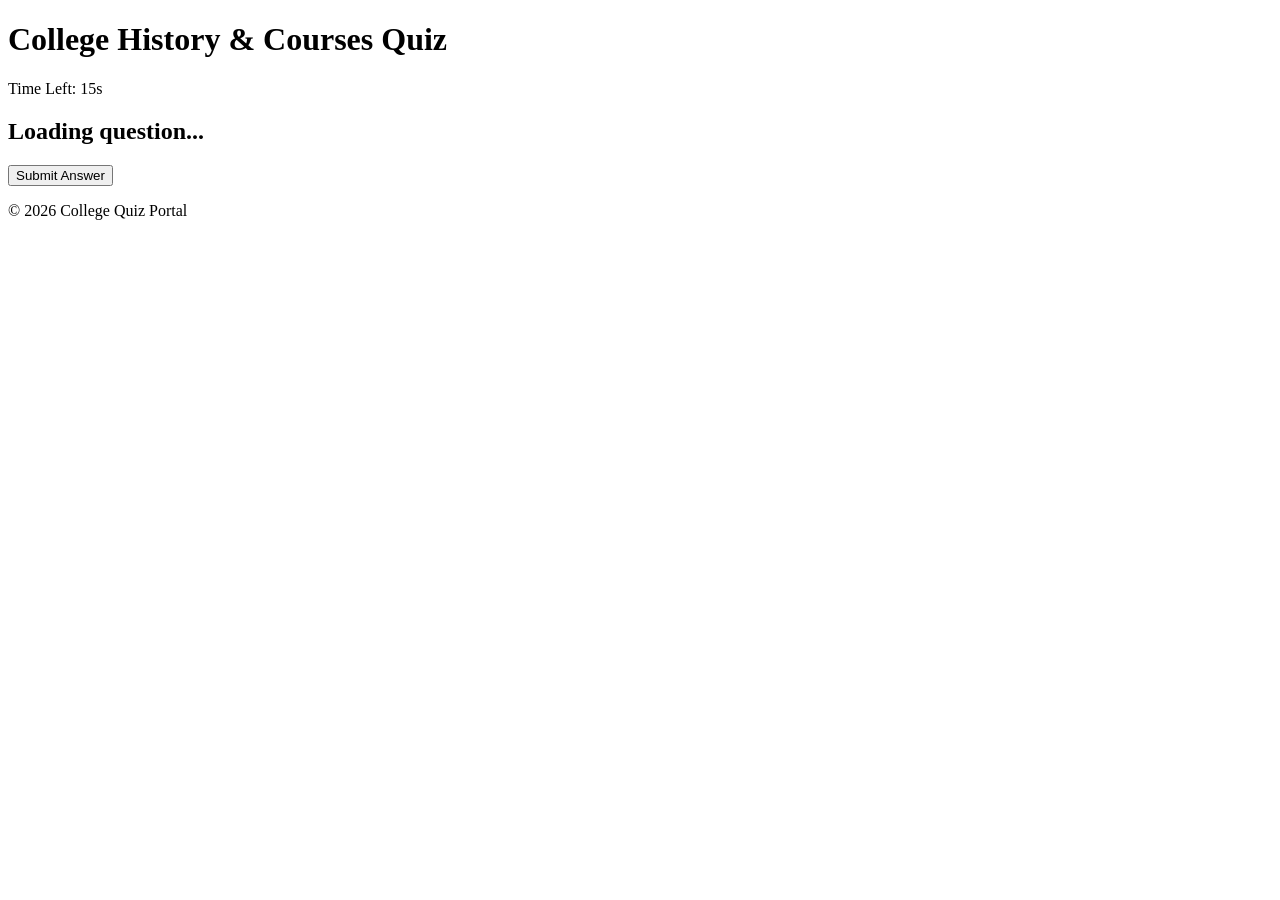
==== index.html @ 55421a72 "add quiz webpage" ====
<!DOCTYPE html>
<html lang="en">
<head>
    <meta charset="UTF-8">
    <title>College Knowledge Quiz</title>
    <meta name="viewport" content="width=device-width, initial-scale=1.0">
    <link rel="stylesheet" href="style.css">
</head>

<body>

<header>
    <h1>College History & Courses Quiz</h1>
</header>

<main>
    <section class="quiz-container" aria-live="polite">

        <div class="progress-bar">
            <div id="progress"></div>
        </div>

        <div id="timer">Time Left: <span id="time">15</span>s</div>

        <section id="question-section">
            <h2 id="question">Loading question...</h2>
        </section>

        <section id="options-section" role="radiogroup">
        </section>

        <button id="submit-btn">Submit Answer</button>

        <section id="feedback" aria-live="assertive"></section>

    </section>
</main>

<footer>
    <p>© 2026 College Quiz Portal</p>
</footer>

<script src="script.js"></script>
</body>
</html>
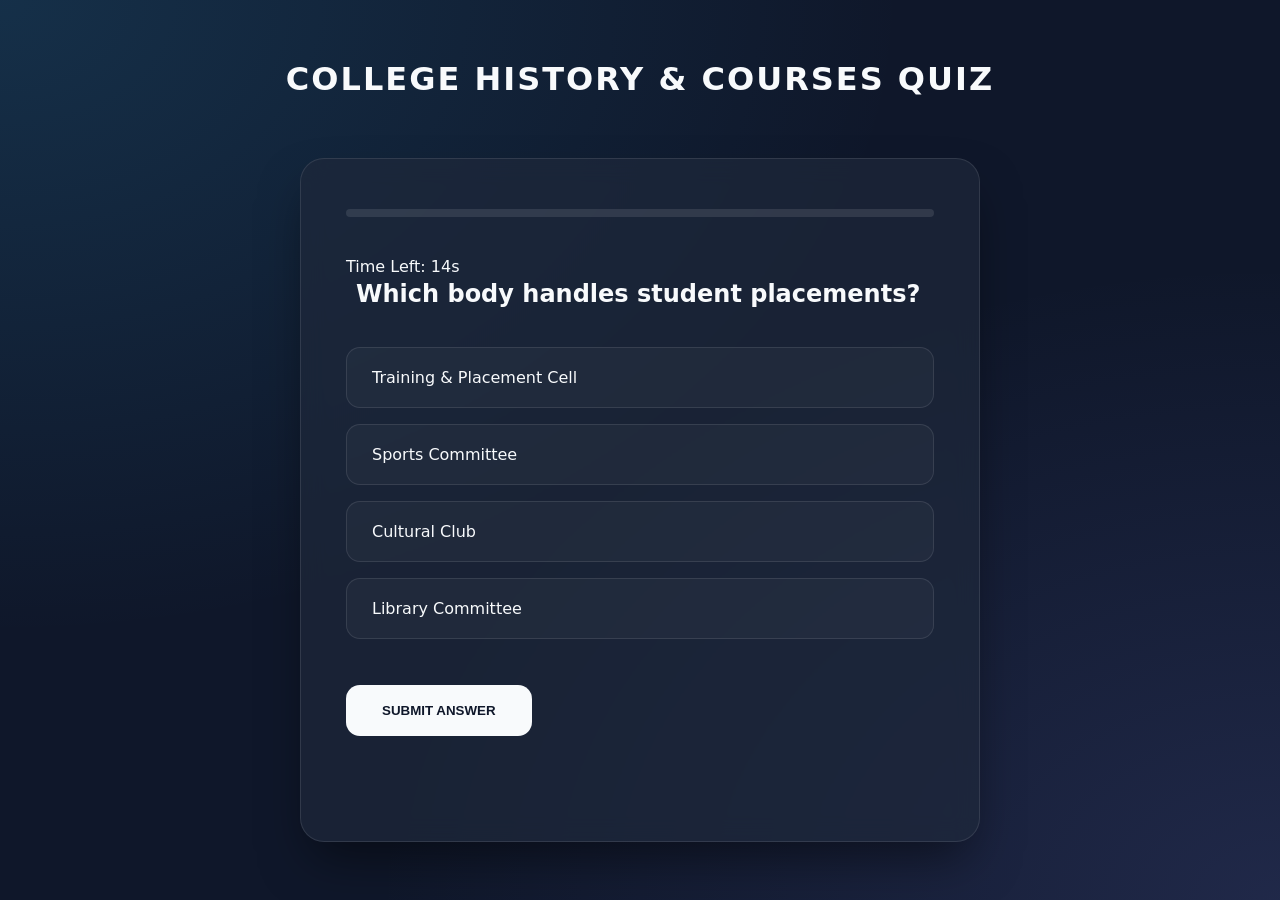
==== commit d348c061: "changed styling and default questions" ====
--- a/index.html
+++ b/index.html
@@ -36,9 +36,6 @@
     </section>
 </main>
 
-<footer>
-    <p>© 2026 College Quiz Portal</p>
-</footer>
 
 <script src="script.js"></script>
 </body>
--- a/style.css
+++ b/style.css
@@ -0,0 +1,185 @@
+:root {
+    --bg-color: #0f172a;
+    --card-bg: rgba(30, 41, 59, 0.7);
+    --accent-glow: #38bdf8;
+    --accent-secondary: #818cf8;
+    --text-main: #f8fafc;
+    --text-dim: #94a3b8;
+    --border-glass: rgba(255, 255, 255, 0.1);
+}
+
+* {
+    box-sizing: border-box;
+    margin: 0;
+    padding: 0;
+}
+
+body {
+    font-family: 'Inter', system-ui, -apple-system, sans-serif;
+    background-color: var(--bg-color);
+    background-image:
+        radial-gradient(at 0% 0%, rgba(56, 189, 248, 0.15) 0px, transparent 50%),
+        radial-gradient(at 100% 100%, rgba(129, 140, 248, 0.15) 0px, transparent 50%);
+    color: var(--text-main);
+    min-height: 100vh;
+    display: flex;
+    flex-direction: column;
+    overflow-x: hidden;
+}
+
+header {
+    padding: 60px 20px 20px 20px;
+    text-align: center;
+    letter-spacing: 2px;
+    text-transform: uppercase;
+}
+
+/* Layout Containers */
+.quiz-container, .card {
+    background: var(--card-bg);
+    backdrop-filter: blur(12px);
+    -webkit-backdrop-filter: blur(12px);
+    border: 1px solid var(--border-glass);
+    max-width: 680px;
+    margin: 40px auto;
+    padding: 50px 45px;
+    border-radius: 24px;
+    box-shadow: 0 25px 50px -12px rgba(0, 0, 0, 0.5);
+    animation: fadeIn 0.6s cubic-bezier(0.16, 1, 0.3, 1);
+}
+
+/* Typography Spacing */
+.quiz-container h2,
+#question {
+    margin-bottom: 35px;
+    padding: 0 10px;
+    line-height: 1.5;
+    font-size: 1.5rem;
+}
+
+/* Interactive Elements */
+.option {
+    padding: 20px 25px;
+    margin: 16px 0;
+    background: rgba(255, 255, 255, 0.03);
+    border: 1px solid var(--border-glass);
+    border-radius: 14px;
+    cursor: pointer;
+    transition: all 0.25s cubic-bezier(0.4, 0, 0.2, 1);
+}
+
+.option:hover {
+    background: rgba(255, 255, 255, 0.08);
+    border-color: var(--accent-glow);
+    transform: translateX(8px);
+}
+
+.option.selected {
+    background: linear-gradient(135deg, var(--accent-glow), var(--accent-secondary));
+    color: #0f172a;
+    font-weight: 700;
+    border-color: transparent;
+    box-shadow: 0 0 25px rgba(56, 189, 248, 0.4);
+}
+
+/* Control Elements */
+button {
+    padding: 18px 36px;
+    margin-top: 30px;
+    background: var(--text-main);
+    color: var(--bg-color);
+    border: none;
+    border-radius: 14px;
+    font-weight: 700;
+    cursor: pointer;
+    transition: all 0.3s ease;
+    text-transform: uppercase;
+}
+
+button:hover {
+    transform: translateY(-3px);
+    box-shadow: 0 12px 20px -5px rgba(56, 189, 248, 0.4);
+}
+
+/* Progress & Feedback */
+.progress-bar {
+    background: rgba(255, 255, 255, 0.1);
+    height: 8px;
+    border-radius: 10px;
+    margin-bottom: 40px;
+    overflow: hidden;
+}
+
+#progress {
+    height: 100%;
+    background: linear-gradient(90deg, var(--accent-glow), var(--accent-secondary));
+    box-shadow: 0 0 15px var(--accent-glow);
+    transition: width 0.6s cubic-bezier(0.4, 0, 0.2, 1);
+}
+
+#feedback {
+    margin-top: 25px;
+    padding: 15px;
+    font-weight: 600;
+    border-radius: 8px;
+    text-align: center;
+}
+
+/* Admin & Form Fields */
+input, textarea {
+    width: 100%;
+    padding: 16px;
+    margin: 15px 0 25px 0;
+    background: rgba(0, 0, 0, 0.2);
+    border: 1px solid var(--border-glass);
+    border-radius: 10px;
+    color: white;
+    font-size: 1rem;
+}
+
+.question-item {
+    background: rgba(255, 255, 255, 0.05);
+    padding: 30px;
+    margin: 25px 0;
+    border-radius: 16px;
+    border-left: 4px solid var(--accent-glow);
+}
+
+/* Navigation & Grid */
+.landing-container {
+    display: grid;
+    grid-template-columns: repeat(auto-fit, minmax(300px, 1fr));
+    gap: 40px;
+    padding: 60px 40px;
+    max-width: 1100px;
+    margin: 0 auto;
+}
+
+.card {
+    width: 100%;
+    margin: 0;
+    text-align: left;
+}
+
+.card p {
+    margin: 20px 0 30px 0;
+    color: var(--text-dim);
+    line-height: 1.7;
+}
+
+/* Animations & Responsive */
+@keyframes fadeIn {
+    from { opacity: 0; transform: translateY(20px); }
+    to { opacity: 1; transform: translateY(0); }
+}
+
+@media(max-width: 600px) {
+    .quiz-container {
+        margin: 20px 15px;
+        padding: 40px 25px;
+    }
+
+    .landing-container {
+        padding: 20px;
+    }
+}
